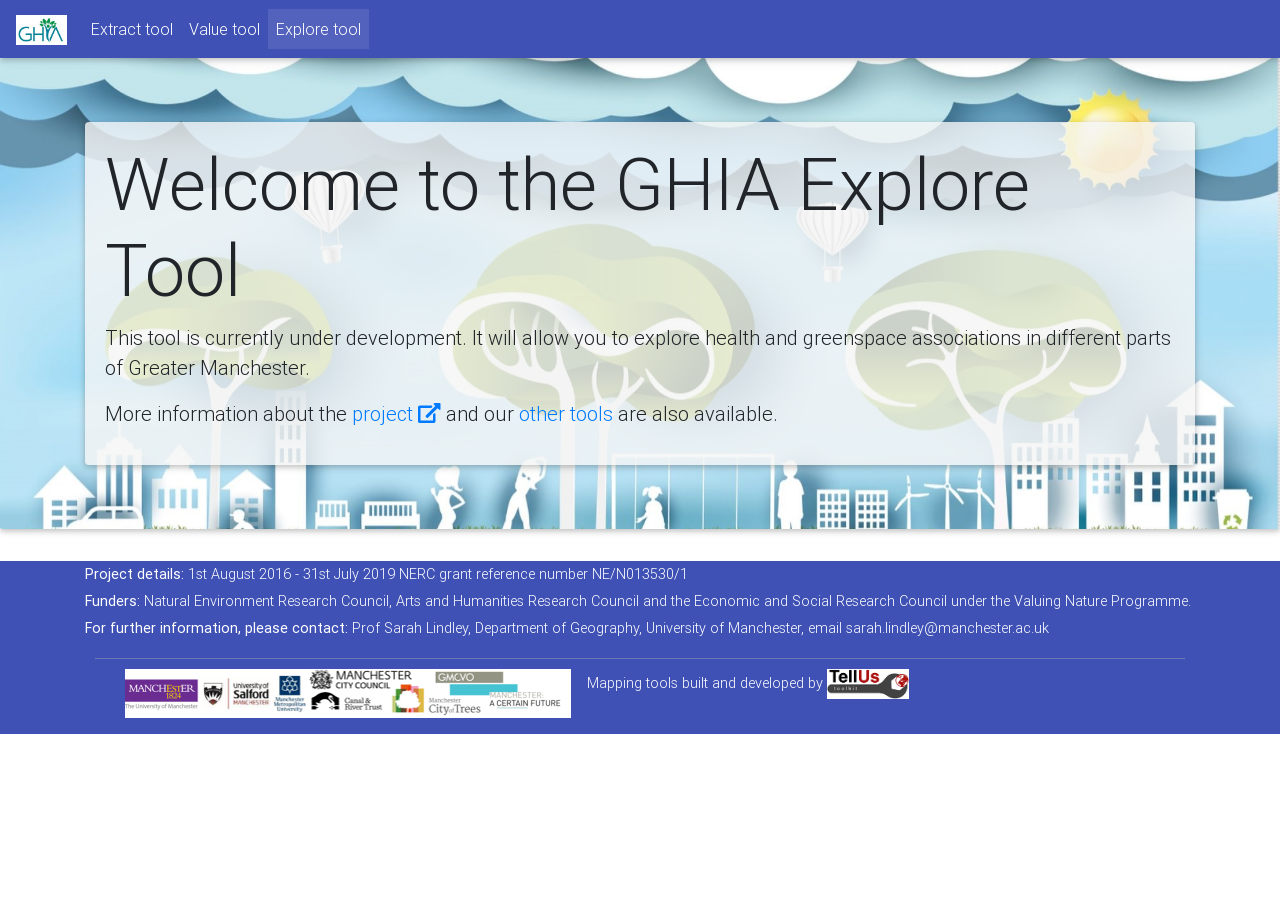
==== explore/index.html @ cad1906d "new organisation" ====
<!DOCTYPE html>
<html lang="en">
<head>
  <meta charset="utf-8">
  <meta http-equiv="X-UA-Compatible" content="IE=edge">

  <title>GHIA Explore Tool | Welcome Page</title>

  <meta name="author" content="TellUs Toolkit Ltd">
  <meta name="viewport" content="width=device-width, initial-scale=1, shrink-to-fit=no">

  <link rel="shortcut icon" href="../img/favicon.ico" type="image/x-icon">
  <link rel="icon" href="../img/favicon.ico" type="image/x-icon">

  <!-- Stylesheets -->
  <!-- Font-Awesome | Bootstrap core | Material Design Bootstrap -->
  <link rel="stylesheet" type="text/css" href="../libs/fontawesome-free-5.9.0-web/css/all.min.css">
  <link rel="stylesheet" type="text/css" href="../libs/mdb/css/bootstrap.min.css">
  <link rel="stylesheet" type="text/css" href="../libs/mdb/css/mdb.min.css">

  <link rel="stylesheet" type="text/css" href="../styles/index.css">

  <!-- JavaScript -->
  <!-- Font Awesome -->
  <script type="text/javascript" src="../libs/fontawesome-free-5.9.0-web/js/all.min.js"></script>
</head>
<body>

<!-- Component: Navigation Menu -->
<nav id="navBarHost" class="navbar navbar-expand-lg navbar-dark indigo">
  <a class="navbar-brand" href="../">
    <img src="../img/ghia-logo.png" alt="GHIA" height="30px">
  </a>
  <button class="navbar-toggler" type="button" data-toggle="collapse" data-target="#navbarNav"
          aria-controls="navbarNav" aria-expanded="false" aria-label="Toggle navigation">
    <span class="navbar-toggler-icon"></span>
  </button>
  <div class="collapse navbar-collapse" id="navbarNav">
    <ul class="navbar-nav">
      <li class="nav-item">
        <a class="nav-link" href="../extract">Extract tool</a>
      </li>
      <li class="nav-item">
        <a class="nav-link" href="../value/">Value tool</a>
      </li>
      <li class="nav-item active">
        <a class="nav-link" href="#">Explore tool <span class="sr-only">(current)</span></a>
      </li>
    </ul>
  </div>
</nav>

<!-- Main jumbotron for a primary marketing message or call to action -->
<div class="jumbotron">
  <div class="container">
    <div class="card card-body">
      <h1 class="display-3">Welcome to the GHIA Explore Tool</h1>
      <p class="lead">
        This tool is currently under development. It will allow you to explore health and greenspace associations
        in different parts of Greater Manchester.
      </p>
      <p class="lead">More information about the
        <a href="https://ghia.org.uk/" target="_blank">
          project <i class="fas fa-external-link-alt"></i>
        </a>
        and our
        <a href="../">other tools</a>
        are also available.
      </p>
      <!--div class="row">
          <div class="col-md-4">
              <p class="lead"><a class="btn btn-dark-green" href="explore-map.html" role="button">Go to the
                  Explore tool &raquo;</a></p>
          </div>
      </div-->
    </div>
  </div>
</div>

<footer class="page-footer font-small indigo"><!--footer mt-3"-->
  <div class="container">
    <div>
      <p style="line-height: 1.7rem"><strong>Project details:</strong> 1st August 2016 - 31st July 2019 NERC grant
        reference number NE/N013530/1<br>
        <strong>Funders:</strong> Natural Environment Research Council, Arts and Humanities Research Council and
        the Economic and Social Research Council under the Valuing Nature Programme.<br>
        <strong>For further information, please contact:</strong> Prof Sarah Lindley, Department of Geography,
        University of Manchester, email sarah.lindley@manchester.ac.uk</p>
    </div>
    <hr class="rgba-white-light" style="margin: 10px">
    <ul class="custom-control-inline">
      <li class="custom-control-inline">
        <img alt="Partners logos" src="../img/partners.png"/>
      </li>
      <li class="custom-control-inline">
        <span class="text-center">Mapping tools built and developed by
          <a href="https://www.tellus-toolkit.com" target="_blank">
            <img alt="The TellUs Toolkit" height="30px" src="../img/TellUs-logo-new.png"/>
          </a>
        </span>
      </li>
    </ul>
  </div>
</footer>

<!-- SCRIPTS -->
<!-- JQuery -->
<script type="text/javascript" src="../libs/mdb/js/jquery-3.4.0.min.js"></script>
<!-- Bootstrap tooltips -->
<script type="text/javascript" src="../libs/mdb/js/popper.min.js"></script>
<!-- Bootstrap core JavaScript -->
<script type="text/javascript" src="../libs/mdb/js/bootstrap.min.js"></script>
<!-- MDB core JavaScript -->
<script type="text/javascript" src="../libs/mdb/js/mdb.min.js"></script>
</body>
</html>
---- styles/index.css ----
.footer {
  background-color: #f5f5f5;
}

.jumbotron {
  background: url("../img/cropped-ghia_landscape.jpg") no-repeat center center;
  -webkit-background-size: cover; /*100% 100%;*/
  -moz-background-size: cover; /*100% 100%;*/
  -o-background-size: cover; /*100% 100%;*/
  background-size: cover; /*100% 100%;*/
}

.card {
  background-color: rgba(245, 245, 245, 0.8);
}
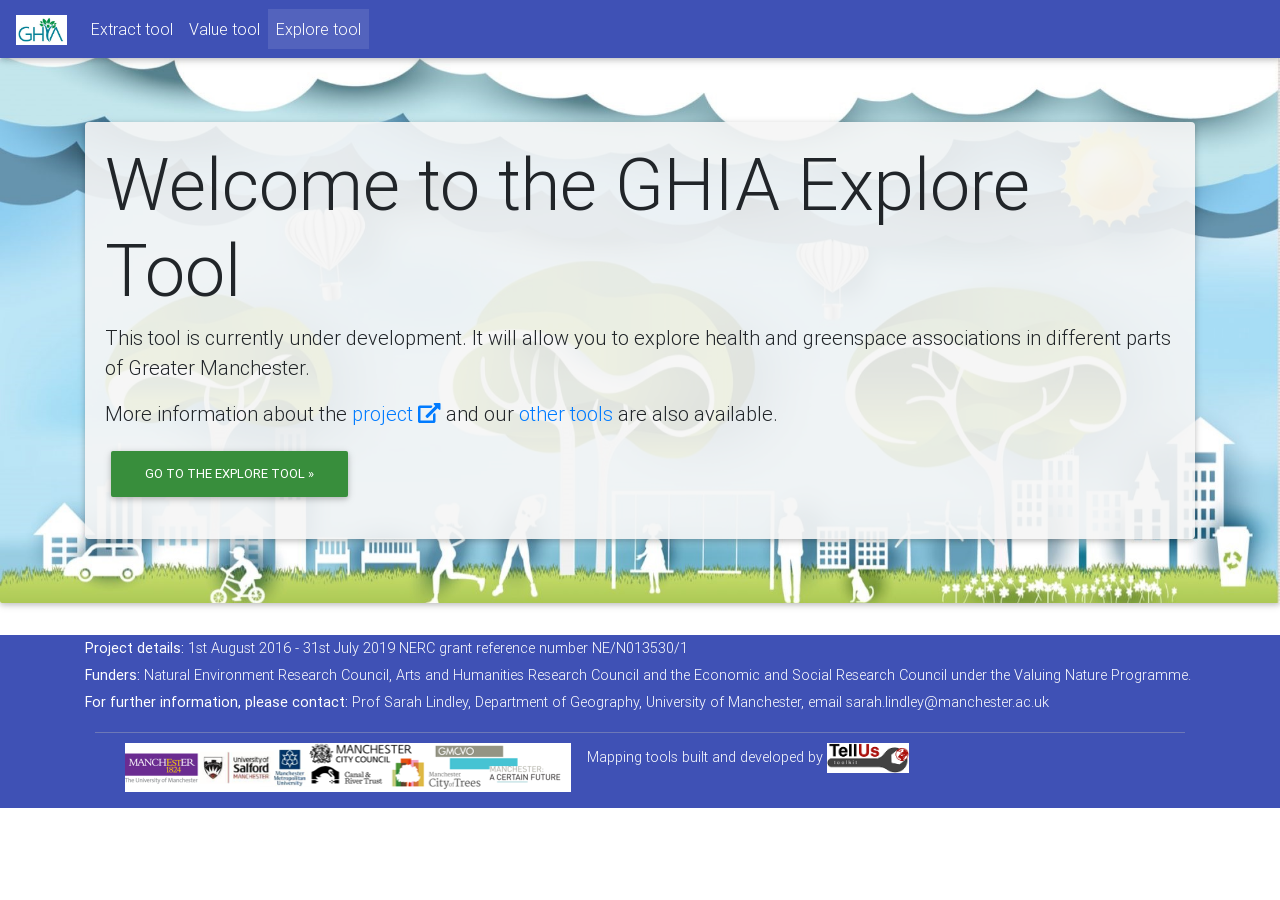
==== commit b562b36c: "Initial Explore Tool implementation" ====
--- a/explore/index.html
+++ b/explore/index.html
@@ -73,6 +73,15 @@
                   Explore tool &raquo;</a></p>
           </div>
       </div-->
+      <div class="row">
+        <div class="col-md-4">
+          <p class="lead">
+            <a class="btn btn-dark-green" role="button" href="explore.html">
+              Go to the Explore tool &raquo;
+            </a>
+          </p>
+        </div>
+      </div>
     </div>
   </div>
 </div>
--- a/styles/index.css
+++ b/styles/index.css
@@ -11,5 +11,5 @@
 }
 
 .card {
-  background-color: rgba(245, 245, 245, 0.8);
+  background-color: rgba(245, 245, 245, 0.9);
 }
